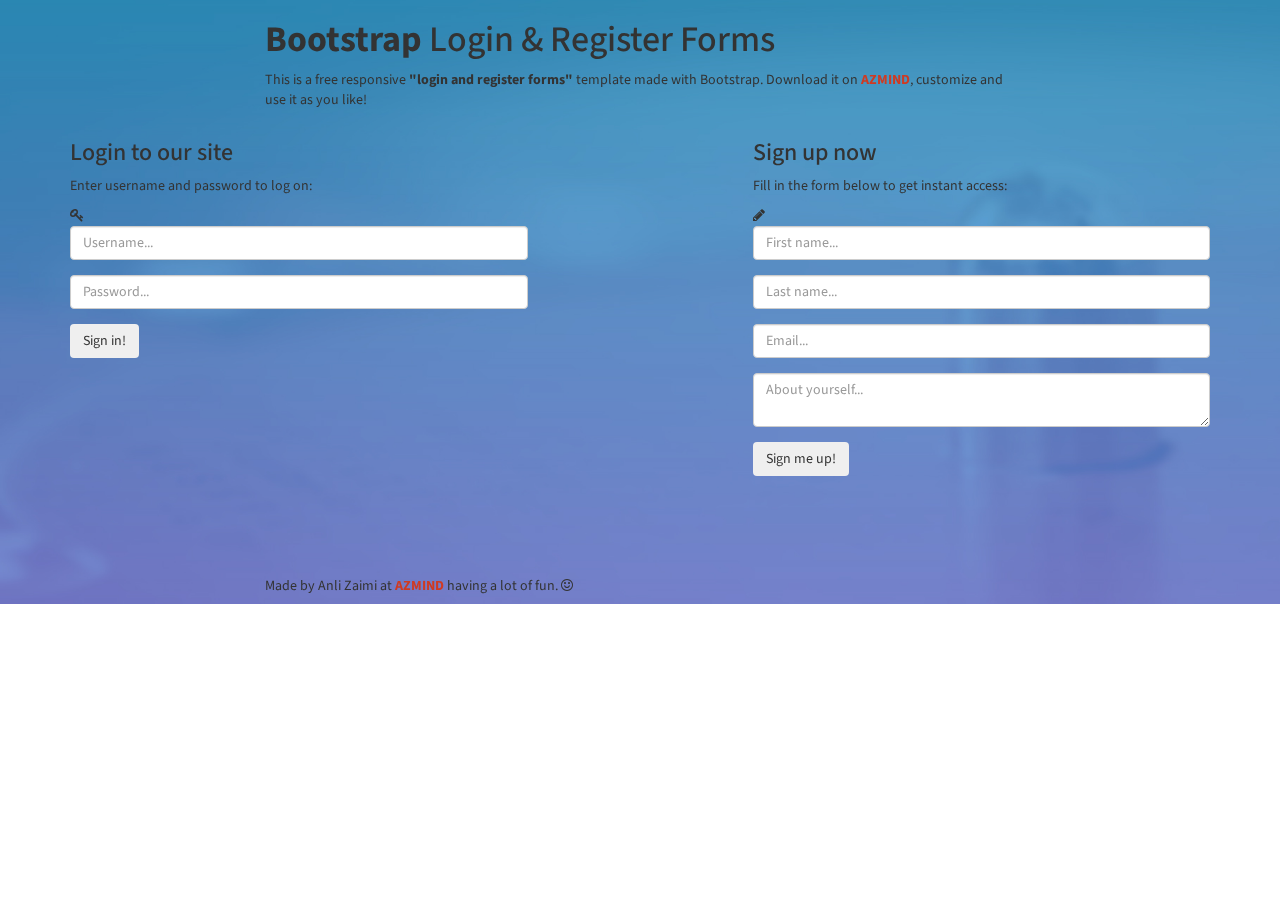
==== notifyme.html @ 3c2665c6 "adding notifyme page" ====
<!DOCTYPE html>
<html lang="en">

<head>

    <meta charset="utf-8">
    <meta http-equiv="X-UA-Compatible" content="IE=edge">
    <meta name="viewport" content="width=device-width, initial-scale=1">
    <meta name="description" content="">
    <meta name="author" content="">

    <title>Stylish Portfolio - Start Bootstrap Theme</title>

    <!-- Bootstrap Core CSS -->
    <link href="css/bootstrap.css" rel="stylesheet">

    <!-- Custom CSS -->
    <link href="css/stylish-portfolio.css" rel="stylesheet">

    <!-- Custom Fonts -->
    <link href="font-awesome/css/font-awesome.min.css" rel="stylesheet" type="text/css">
    <link href="https://fonts.googleapis.com/css?family=Source+Sans+Pro:300,400,700,300italic,400italic,700italic" rel="stylesheet" type="text/css">

    <!-- HTML5 Shim and Respond.js IE8 support of HTML5 elements and media queries -->
    <!-- WARNING: Respond.js doesn't work if you view the page via file:// -->
    <!--[if lt IE 9]>
        <script src="https://oss.maxcdn.com/libs/html5shiv/3.7.0/html5shiv.js"></script>
        <script src="https://oss.maxcdn.com/libs/respond.js/1.4.2/respond.min.js"></script>
    <![endif]-->
    <style type="text/css">:root .ad-250,
:root .adsbygoogle,
:root #header + #content > #left > #rlblock_left,
:root #content > #right > .dose > .dosesingle,
:root #content > #center > .dose > .dosesingle
{display:none !important;}</style>

</head>

<body>

      <!-- Top content -->
      <div class="top-content">

          <div class="inner-bg">
              <div class="container">

                  <div class="row">
                      <div class="col-sm-8 col-sm-offset-2 text">
                          <h1><strong>Bootstrap</strong> Login &amp; Register Forms</h1>
                          <div class="description">
                            <p>
                              This is a free responsive <strong>"login and register forms"</strong> template made with Bootstrap.
                              Download it on <a href="http://azmind.com/" target="_blank"><strong>AZMIND</strong></a>,
                              customize and use it as you like!
                            </p>
                          </div>
                      </div>
                  </div>

                  <div class="row">
                      <div class="col-sm-5">

                        <div class="form-box">
                          <div class="form-top">
                            <div class="form-top-left">
                              <h3>Login to our site</h3>
                                <p>Enter username and password to log on:</p>
                            </div>
                            <div class="form-top-right">
                              <i class="fa fa-key"></i>
                            </div>
                            </div>
                            <div class="form-bottom">
                          <form role="form" action="http://azmind.com/demo/bootstrap-login-register-forms/form-1/index.html" method="post" class="login-form">
                            <div class="form-group">
                              <label class="sr-only" for="form-username">Username</label>
                                <input type="text" name="form-username" placeholder="Username..." class="form-username form-control" id="form-username">
                              </div>
                              <div class="form-group">
                                <label class="sr-only" for="form-password">Password</label>
                                <input type="password" name="form-password" placeholder="Password..." class="form-password form-control" id="form-password">
                              </div>
                              <button type="submit" class="btn">Sign in!</button>
                          </form>
                        </div>
                      </div>

                      </div>

                      <div class="col-sm-1 middle-border"></div>
                      <div class="col-sm-1"></div>

                      <div class="col-sm-5">

                        <div class="form-box">
                          <div class="form-top">
                            <div class="form-top-left">
                              <h3>Sign up now</h3>
                                <p>Fill in the form below to get instant access:</p>
                            </div>
                            <div class="form-top-right">
                              <i class="fa fa-pencil"></i>
                            </div>
                            </div>
                            <div class="form-bottom">
                          <form role="form" action="http://azmind.com/demo/bootstrap-login-register-forms/form-1/index.html" method="post" class="registration-form">
                            <div class="form-group">
                              <label class="sr-only" for="form-first-name">First name</label>
                                <input type="text" name="form-first-name" placeholder="First name..." class="form-first-name form-control" id="form-first-name">
                              </div>
                              <div class="form-group">
                                <label class="sr-only" for="form-last-name">Last name</label>
                                <input type="text" name="form-last-name" placeholder="Last name..." class="form-last-name form-control" id="form-last-name">
                              </div>
                              <div class="form-group">
                                <label class="sr-only" for="form-email">Email</label>
                                <input type="text" name="form-email" placeholder="Email..." class="form-email form-control" id="form-email">
                              </div>
                              <div class="form-group">
                                <label class="sr-only" for="form-about-yourself">About yourself</label>
                                <textarea name="form-about-yourself" placeholder="About yourself..." class="form-about-yourself form-control" id="form-about-yourself"></textarea>
                              </div>
                              <button type="submit" class="btn">Sign me up!</button>
                          </form>
                        </div>
                        </div>

                      </div>
                  </div>

              </div>
          </div>

      </div>

      <!-- Footer -->
      <footer>
        <div class="container">
          <div class="row">

            <div class="col-sm-8 col-sm-offset-2">
              <div class="footer-border"></div>
              <p>Made by Anli Zaimi at <a href="http://azmind.com/" target="_blank"><strong>AZMIND</strong></a>
                having a lot of fun. <i class="fa fa-smile-o"></i></p>
            </div>

          </div>
        </div>
      </footer>

      <!-- Javascript -->
      <script src="js/jquery.backstretch.min.js"></script>
      <script src="js/scripts.js"></script>

      <!--[if lt IE 10]>
          <script src="assets/js/placeholder.js"></script>
      <![endif]-->



<div class="backstretch" style="left: 0px; top: 0px; overflow: hidden; margin: 0px; padding: 0px; height: 604px; width: 1352px; z-index: -999999; position: fixed;"><img src="img/1.jpg" style="position: absolute; margin: 0px; padding: 0px; border: none; width: 1352px; height: 901.333px; max-height: none; max-width: none; z-index: -999999; left: 0px; top: -148.667px;"></div>
    <!-- jQuery -->
    <script src="js/jquery.js"></script>

    <!-- Bootstrap Core JavaScript -->
    <script src="js/bootstrap.min.js"></script>
</body>
</html>
---- css/stylish-portfolio.css ----
/*!
 * Start Bootstrap - Stylish Portfolio (http://startbootstrap.com/)
 * Copyright 2013-2016 Start Bootstrap
 * Licensed under MIT (https://github.com/BlackrockDigital/startbootstrap/blob/gh-pages/LICENSE)
 */

/* Global Styles */

html,
body {
    width: 100%;
    height: 100%;
}

body {
    font-family: "Source Sans Pro","Helvetica Neue",Helvetica,Arial,sans-serif;
}

.text-vertical-center {
    display: table-cell;
    text-align: center;
    vertical-align: middle;
}

.text-vertical-center h1 {
    margin: 0;
    padding: 0;
    font-size: 4.5em;
    font-weight: 700;
}

/* Custom Button Styles */

.btn-dark {
    border-radius: 0;
    color: #fff;
    background-color: rgba(0,0,0,0.4);
}

.btn-dark:hover,
.btn-dark:focus,
.btn-dark:active {
    color: #fff;
    background-color: rgba(0,0,0,0.7);
}

.btn-light {
    border-radius: 0;
    color: #333;
    background-color: rgb(255,255,255);
}

.btn-light:hover,
.btn-light:focus,
.btn-light:active {
    color: #333;
    background-color: rgba(255,255,255,0.8);
}

/* Custom Horizontal Rule */

hr.small {
    max-width: 100px;
}

/* Side Menu */

#sidebar-wrapper {
    z-index: 1000;
    position: fixed;
    right: 0;
    width: 250px;
    height: 100%;
    transform: translateX(250px);
    overflow-y: auto;
    background: #222;
    -webkit-transition: all 0.4s ease 0s;
    -moz-transition: all 0.4s ease 0s;
    -ms-transition: all 0.4s ease 0s;
    -o-transition: all 0.4s ease 0s;
    transition: all 0.4s ease 0s;
}

.sidebar-nav {
    position: absolute;
    top: 0;
    width: 250px;
    margin: 0;
    padding: 0;
    list-style: none;
}

.sidebar-nav li {
    text-indent: 20px;
    line-height: 40px;
}

.sidebar-nav li a {
    display: block;
    text-decoration: none;
    color: #999;
}

.sidebar-nav li a:hover {
    text-decoration: none;
    color: #fff;
    background: rgba(255,255,255,0.2);
}

.sidebar-nav li a:active,
.sidebar-nav li a:focus {
    text-decoration: none;
}

.sidebar-nav > .sidebar-brand {
    height: 55px;
    font-size: 18px;
    line-height: 55px;
}

.sidebar-nav > .sidebar-brand a {
    color: #999;
}

.sidebar-nav > .sidebar-brand a:hover {
    color: #fff;
    background: none;
}

#menu-toggle {
    z-index: 1;
    position: fixed;
    top: 0;
    right: 0;
}

#sidebar-wrapper.active {
    right: 250px;
    width: 250px;
    -webkit-transition: all 0.4s ease 0s;
    -moz-transition: all 0.4s ease 0s;
    -ms-transition: all 0.4s ease 0s;
    -o-transition: all 0.4s ease 0s;
    transition: all 0.4s ease 0s;
}

.toggle {
    margin: 5px 5px 0 0;
}

/* Header */

.header {
    display: table;
    position: relative;
    width: 100%;
    height: 100%;
    background: url(../img/bg.jpg) no-repeat center center scroll;
    -webkit-background-size: cover;
    -moz-background-size: cover;
    background-size: cover;
    -o-background-size: cover;
}

/* About */

.about {
    padding: 50px 0;
}

/* Services */

.services {
    padding: 50px 0;
}

.service-item {
    margin-bottom: 30px;
}

/* Callout */

.callout {
    display: table;
    width: 100%;
    height: 400px;
    color: #fff;
    background: url(../img/callout.jpg) no-repeat center center scroll;
    -webkit-background-size: cover;
    -moz-background-size: cover;
    background-size: cover;
    -o-background-size: cover;
}

/* Portfolio */

.portfolio {
    padding: 50px 0;
}

.portfolio-item {
    margin-bottom: 30px;
}

.img-portfolio {
    margin: 0 auto;
}

.img-portfolio:hover {
    opacity: 0.8;
}

/* Call to Action */

.call-to-action {
    padding: 50px 0;
}

.call-to-action .btn {
    margin: 10px;
}

/* Map */

.map {
    height: 500px;
}

@media(max-width:768px) {
    .map {
        height: 75%;
    }
}

.map iframe {
    pointer-events: none;
}

/* Footer */

footer {
    padding: 100px 0;
}

#to-top {
  display: none;
  position: fixed;
  bottom: 5px;
  right: 5px;
}
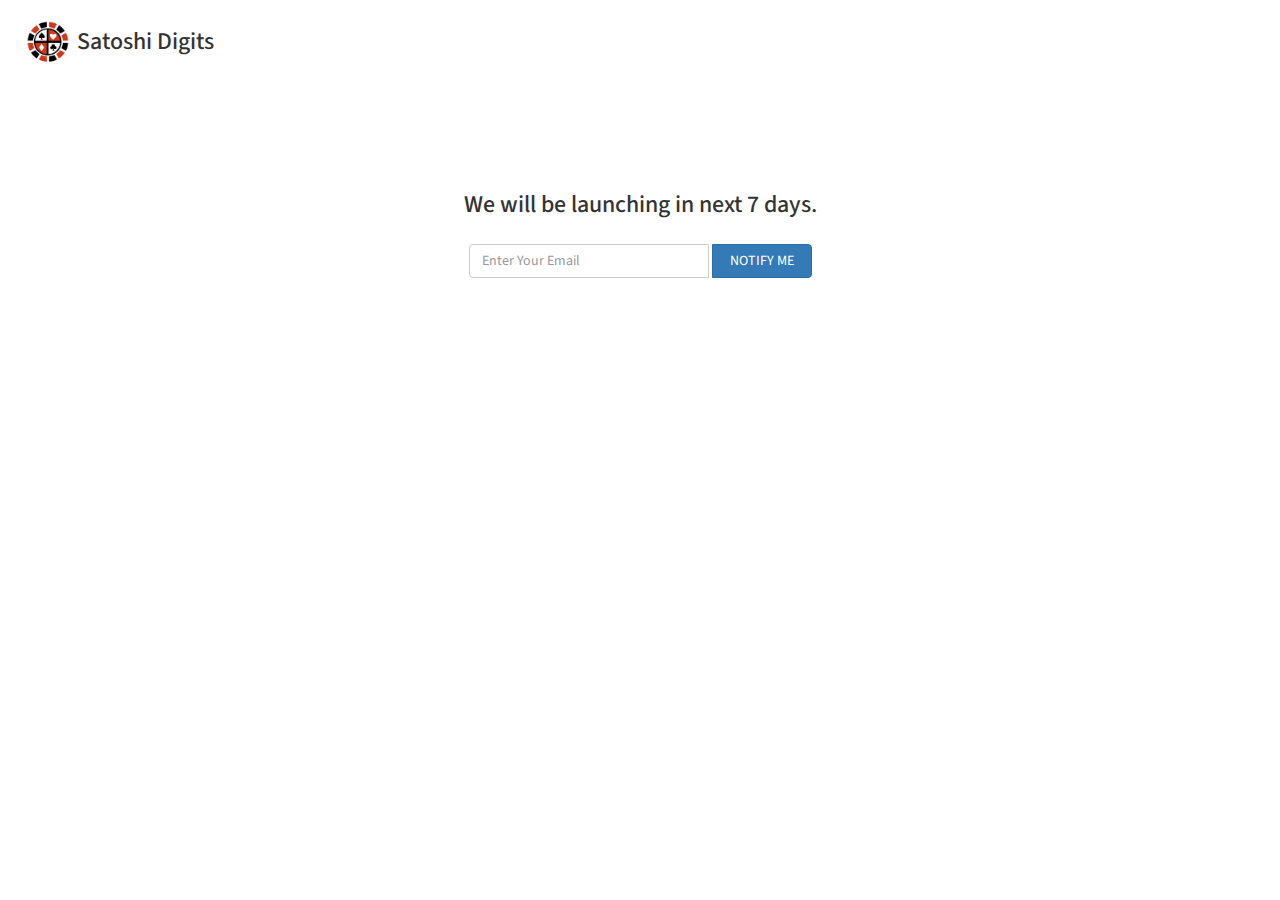
==== commit f350cf32: "changes" ====
--- a/notifyme.html
+++ b/notifyme.html
@@ -32,133 +32,45 @@
 :root #header + #content > #left > #rlblock_left,
 :root #content > #right > .dose > .dosesingle,
 :root #content > #center > .dose > .dosesingle
-{display:none !important;}</style>
+{display:none !important;}
+
+  #email-input{
+        border-top-right-radius:0px;
+        border-bottom-right-radius:0px;
+        box-shadow: none;
+  }
+
+  #submit-button{
+    border-top-left-radius:0px;
+    border-bottom-left-radius:0px;
+    box-shadow: none;
+  }
+
+</style>
 
 </head>
 
 <body>
 
-      <!-- Top content -->
-      <div class="top-content">
+  <!-- Header -->
+  <header id="top" class="header">
+      <div>
+          <img src="img/logo.png" alt="logo" height="44" width="44" style="float:left; margin-left:2%;">
+          <h3 style="height:44px; line-height:44px; margin-left:6%;">Satoshi Digits</h3>
+      </div>
+      <center style="margin-top:10%;">
+        <h3>We will be launching in next 7 days.</h3>
+      </center>
+      <center style="margin-top:2%;">
+        <form class="form-inline">
+          <input type="text" id="email-input" class="form-control" id="email" placeholder="Enter Your Email" style="min-width:240px;">
+          <button type="submit" id="submit-button" class="btn btn-primary" style="min-width:100px;"><span>NOTIFY ME</span></button>
+        </form>
+      </center>
 
-          <div class="inner-bg">
-              <div class="container">
-
-                  <div class="row">
-                      <div class="col-sm-8 col-sm-offset-2 text">
-                          <h1><strong>Bootstrap</strong> Login &amp; Register Forms</h1>
-                          <div class="description">
-                            <p>
-                              This is a free responsive <strong>"login and register forms"</strong> template made with Bootstrap.
-                              Download it on <a href="http://azmind.com/" target="_blank"><strong>AZMIND</strong></a>,
-                              customize and use it as you like!
-                            </p>
-                          </div>
-                      </div>
-                  </div>
-
-                  <div class="row">
-                      <div class="col-sm-5">
-
-                        <div class="form-box">
-                          <div class="form-top">
-                            <div class="form-top-left">
-                              <h3>Login to our site</h3>
-                                <p>Enter username and password to log on:</p>
-                            </div>
-                            <div class="form-top-right">
-                              <i class="fa fa-key"></i>
-                            </div>
-                            </div>
-                            <div class="form-bottom">
-                          <form role="form" action="http://azmind.com/demo/bootstrap-login-register-forms/form-1/index.html" method="post" class="login-form">
-                            <div class="form-group">
-                              <label class="sr-only" for="form-username">Username</label>
-                                <input type="text" name="form-username" placeholder="Username..." class="form-username form-control" id="form-username">
-                              </div>
-                              <div class="form-group">
-                                <label class="sr-only" for="form-password">Password</label>
-                                <input type="password" name="form-password" placeholder="Password..." class="form-password form-control" id="form-password">
-                              </div>
-                              <button type="submit" class="btn">Sign in!</button>
-                          </form>
-                        </div>
-                      </div>
-
-                      </div>
-
-                      <div class="col-sm-1 middle-border"></div>
-                      <div class="col-sm-1"></div>
-
-                      <div class="col-sm-5">
-
-                        <div class="form-box">
-                          <div class="form-top">
-                            <div class="form-top-left">
-                              <h3>Sign up now</h3>
-                                <p>Fill in the form below to get instant access:</p>
-                            </div>
-                            <div class="form-top-right">
-                              <i class="fa fa-pencil"></i>
-                            </div>
-                            </div>
-                            <div class="form-bottom">
-                          <form role="form" action="http://azmind.com/demo/bootstrap-login-register-forms/form-1/index.html" method="post" class="registration-form">
-                            <div class="form-group">
-                              <label class="sr-only" for="form-first-name">First name</label>
-                                <input type="text" name="form-first-name" placeholder="First name..." class="form-first-name form-control" id="form-first-name">
-                              </div>
-                              <div class="form-group">
-                                <label class="sr-only" for="form-last-name">Last name</label>
-                                <input type="text" name="form-last-name" placeholder="Last name..." class="form-last-name form-control" id="form-last-name">
-                              </div>
-                              <div class="form-group">
-                                <label class="sr-only" for="form-email">Email</label>
-                                <input type="text" name="form-email" placeholder="Email..." class="form-email form-control" id="form-email">
-                              </div>
-                              <div class="form-group">
-                                <label class="sr-only" for="form-about-yourself">About yourself</label>
-                                <textarea name="form-about-yourself" placeholder="About yourself..." class="form-about-yourself form-control" id="form-about-yourself"></textarea>
-                              </div>
-                              <button type="submit" class="btn">Sign me up!</button>
-                          </form>
-                        </div>
-                        </div>
-
-                      </div>
-                  </div>
-
-              </div>
-          </div>
-
-      </div>
-
-      <!-- Footer -->
-      <footer>
-        <div class="container">
-          <div class="row">
-
-            <div class="col-sm-8 col-sm-offset-2">
-              <div class="footer-border"></div>
-              <p>Made by Anli Zaimi at <a href="http://azmind.com/" target="_blank"><strong>AZMIND</strong></a>
-                having a lot of fun. <i class="fa fa-smile-o"></i></p>
-            </div>
-
-          </div>
-        </div>
-      </footer>
-
-      <!-- Javascript -->
-      <script src="js/jquery.backstretch.min.js"></script>
-      <script src="js/scripts.js"></script>
-
-      <!--[if lt IE 10]>
-          <script src="assets/js/placeholder.js"></script>
-      <![endif]-->
+  </header>
 
 
-
-<div class="backstretch" style="left: 0px; top: 0px; overflow: hidden; margin: 0px; padding: 0px; height: 604px; width: 1352px; z-index: -999999; position: fixed;"><img src="img/1.jpg" style="position: absolute; margin: 0px; padding: 0px; border: none; width: 1352px; height: 901.333px; max-height: none; max-width: none; z-index: -999999; left: 0px; top: -148.667px;"></div>
     <!-- jQuery -->
     <script src="js/jquery.js"></script>
 
--- a/css/stylish-portfolio.css
+++ b/css/stylish-portfolio.css
@@ -155,7 +155,6 @@
     position: relative;
     width: 100%;
     height: 100%;
-    background: url(../img/bg.jpg) no-repeat center center scroll;
     -webkit-background-size: cover;
     -moz-background-size: cover;
     background-size: cover;
